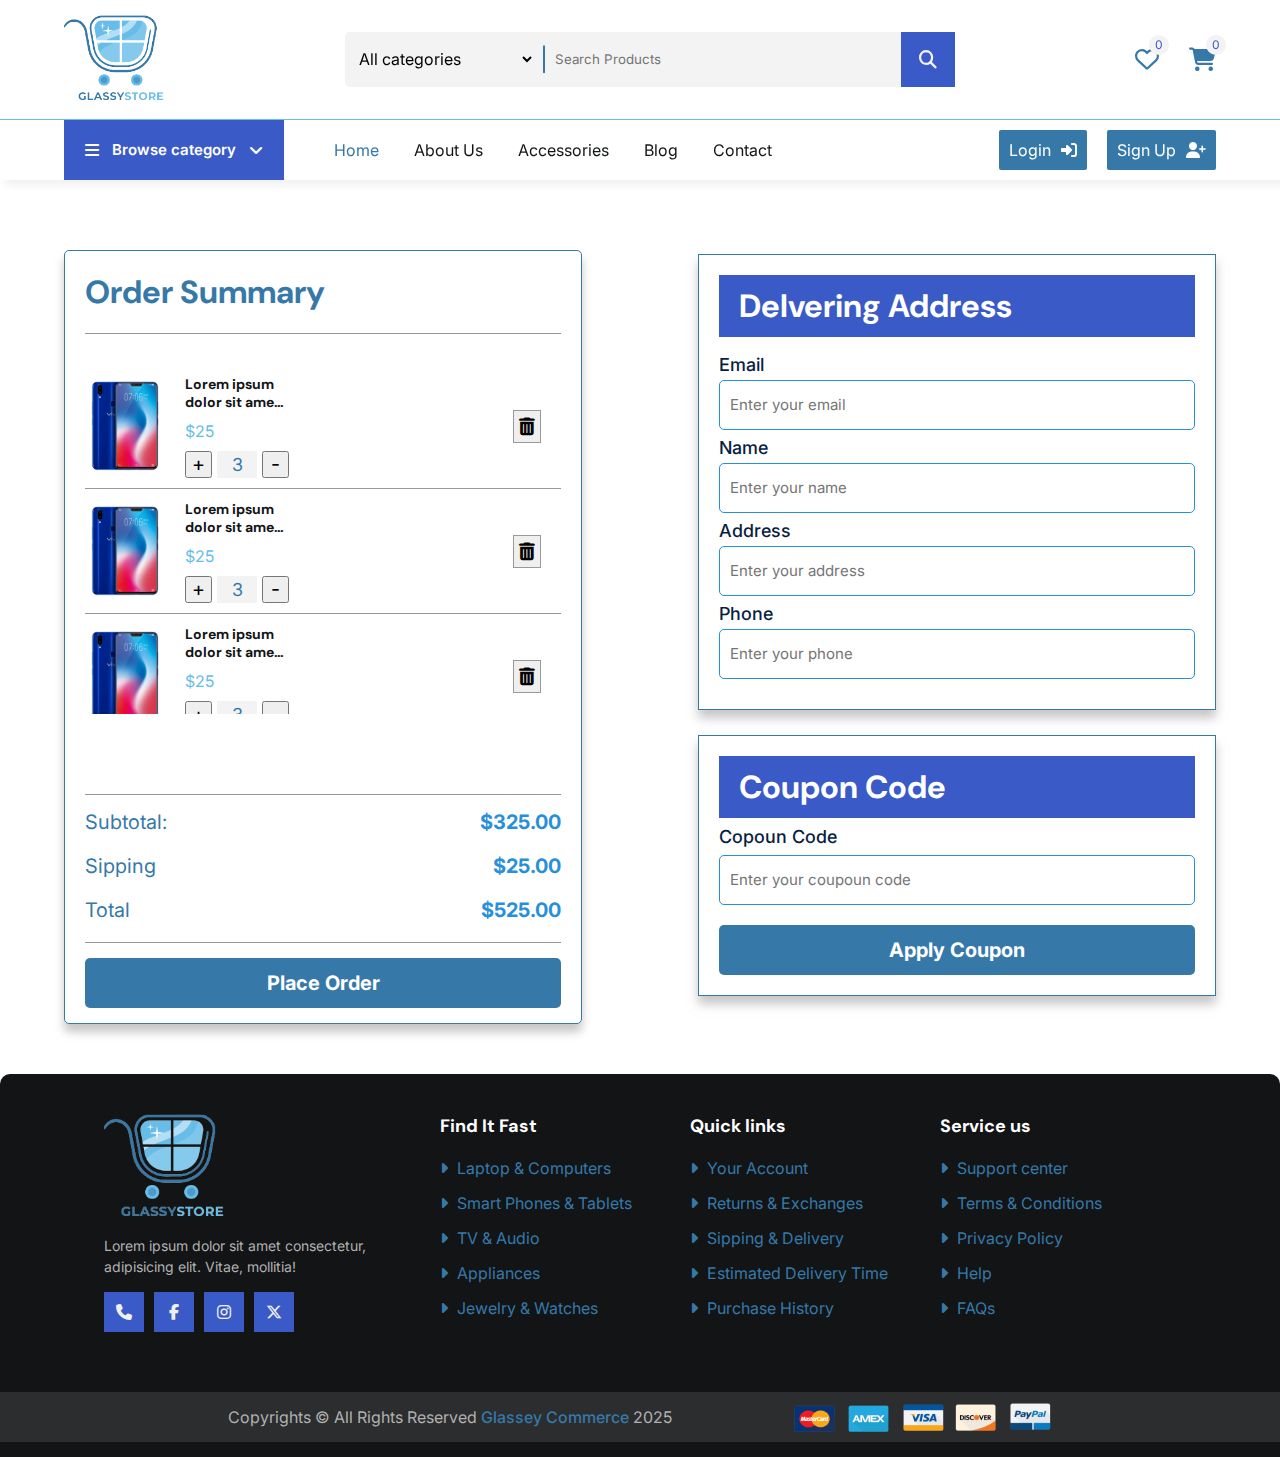
==== checkout.html @ a4a59c72 "finished checkout page htm,css + responsive" ====
<!DOCTYPE html>
<html lang="en">
<head>
    <meta charset="UTF-8">
    <meta name="viewport" content="width=device-width, initial-scale=1.0">
    <title>Glassey Commerce</title>
    <link rel="stylesheet" href="https://cdn.jsdelivr.net/npm/swiper@11/swiper-bundle.min.css" />
    <link rel="icon" href="img/icon.png">
    <link rel="stylesheet" href="https://cdnjs.cloudflare.com/ajax/libs/font-awesome/6.7.2/css/all.min.css">
    <link rel="stylesheet" href="./css/style.css">
</head>
<body>
    
    <div class="cart">
        <div class="top-cart">
            <h3>Cart Items: <span class="count-item-cart">0</span></h3>
            <span class="close-cart" onclick="showHideCart()"><i class="fa-regular fa-circle-xmark"></i></span>
        </div>

        <div class="items-cart" id="cart-items">

        
            
        </div>

        <div class="bottom-cart">
            <div class="total">
                <p>Subtotal</p>
                <p class="price-cart-total">$0</p>
            </div>
        </div>
        <div class="button-cart ">
            <a href="#" class="btn-cart btn">Checkout</a>
            <span class="btn-cart trans-bg btn" onclick="showHideCart()">Shop more</span>
        </div>
    </div>


    <header>
        <!-- start of the top header -->
        <div class="top-header">
            <div class="container">
                <!-- logo image -->
                <a href="#" class="logo"><img src="img/logo2 (2).png" alt=""></a>

                <form action="" class="search-box">
                    <div class="select-box">
                        <select id="category" name="category">

                            <option value="All categories">All categories</option>
                            <option value="Electronics & Digitals">Electronics & Digitals</option>
                            <option value="Phones & Tablets">Phones & Tablets</option>
                            <option value="Fashion & Clothings">Fashion & Clothings</option>
                            <option value="Television & Monitors">Television & Monitors</option>
                            <option value="Jewelry & Watches">Jewelry & Watches</option>
                            <option value="Washing Machine">Washing Machine</option>
                            <option value="Toys & Hobbies">Toys & Hobbies</option>
                            
                        </select>
                        
                        
                    </div>
                    <input type="text" name="search" id="search" placeholder="Search Products" required>

                    <button type="submit">
                        <i class="fa-solid fa-magnifying-glass"></i>
                    </button>

                </form>
                


                <div class="header-icons " style="color: #3679A9;">
                    <div class="icon">
                        <a href="#">
                            <i class="fa-regular fa-heart"></i>
                            <span class="count count-favourite">0</span>
                        </a>
                    </div>
                    
                    
                    <div class="icon crticon" onclick="showHideCart()">
                        <a href="#">
                            <i class="fa-solid fa-cart-shopping"></i>
                            <span class="count count-item-header">0</span>
                        </a>
                    </div>
                </div>
            </div>
        </div>
        <!-- end of the top header -->
        


        <!-- start of the bottom header -->
        <div class="bottom-header">
            <div class="container">
                <nav class="nav">

                    <i class="fa-solid fa-bars navToggle" onclick="toggleNavLinks()"></i>
                    <div onclick="categlist()" class="category-nav">
                        <div class="category-btn">
                            <i class="fa-solid fa-bars"></i>
                            <p>Browse category</p>
                            <i class="fa-solid fa-angle-down"></i>
                            
                        </div>
                        
                        <div class="category-nav-list">
                            <a href="">Top 10 Offers</a>
                            <a href="">Electronics & Digitals</a>
                            <a href="">Phones & Tablets</a>
                            <a href="">Fashion & Clothings</a>
                            <a href="">Television & Monitors</a>
                            <a href="">Jewelry & Watches</a>
                            <a href="">Toys & Hobbies</a>
                        </div>
                        
                    </div>
                    
                    <ul class="nav-links">
                        <i class="fa-regular fa-circle-xmark close-nav" onclick="toggleNavLinks()"></i>
                        <li class="active"><a href="#">Home</a></li>
                        <li><a href="#">About Us</a></li>
                        <li><a href="#">Accessories</a></li>
                        <li><a href="#">Blog</a></li>
                        <li><a href="#">Contact</a></li>
                    </ul>
                    
                </nav>

                <div class="login-signup btns">
                    <a href="#" class="btn">Login<i class="fa-solid fa-right-to-bracket"></i></a>
                    <a href="#" class="btn">Sign up<i class="fa-solid fa-user-plus"></i></a>
                </div>
                
            </div>
        </div>
        <!-- end of the bottom header -->

    </header>

    <section class="checkout">
        <form action="">
            <div class="container">

            <div class="order-summary">
                <h1>Order Summary</h1>

             <div class="items">
                <div class="item_cart">
                    <div class="image_name">
                        <img src="./img/product/11.png" alt="">

                        <div class="content">
                            <h4>Lorem ipsum dolor sit amet, consectetur adipisicing elit.</h4>
                            <p class="price_cart">$25</p>

                            <div class="quantity_control">
                                <button class="decrease-quantity">+</button>
                                <span class="quantity">3</span>
                                <button class="increase-quantity">-</button>
                            </div>

                        </div>
                    </div>
                

                <button class="delete_item"><i class="fa-solid fa-trash-can"></i></button>

                </div>

                <div class="item_cart">
                    <div class="image_name">
                        <img src="./img/product/11.png" alt="">

                        <div class="content">
                            <h4>Lorem ipsum dolor sit amet, consectetur adipisicing elit.</h4>
                            <p class="price_cart">$25</p>

                            <div class="quantity_control">
                                <button class="decrease-quantity">+</button>
                                <span class="quantity">3</span>
                                <button class="increase-quantity">-</button>
                            </div>

                        </div>
                    </div>
                

                <button class="delete_item"><i class="fa-solid fa-trash-can"></i></button>

                </div>
                
                <div class="item_cart">
                    <div class="image_name">
                        <img src="./img/product/11.png" alt="">

                        <div class="content">
                            <h4>Lorem ipsum dolor sit amet, consectetur adipisicing elit dolor sit amet, consectetur adipisicing.</h4>
                            <p class="price_cart">$25</p>

                            <div class="quantity_control">
                                <button class="decrease-quantity">+</button>
                                <span class="quantity">3</span>
                                <button class="increase-quantity">-</button>
                            </div>

                        </div>
                    </div>
                

                <button class="delete_item"><i class="fa-solid fa-trash-can"></i></button>

                </div>
             </div>

            <div class="bottom-summary">
                <div class="shop-table">
                    <p>Subtotal: </p>
                    <span class="subtotal-checkout">$325.00</span>
                </div>

                <div class="shop-table">
                    <p>Sipping </p>
                    <span class="">$25.00</span>
                </div>


                <div class="shop-table">
                    <p>Total </p>
                    <span class="total-checkout">$525.00</span>
                </div>

                <div class="bottom-div">
                <button type="submit" class="place-btn">Place Order</button>
                </div>
            </div>
            </div>
            



            <div class="input_info">
                <div class="address">
                    <h1> Delvering Address </h1>
                    <div class="inputs">
                        
                        <label for="email">Email</label>
                        <input type="email" placeholder="Enter your email" name="email" required>
                        
                        <label for="">Name</label>
                        <input type="text"placeholder="Enter your name" name="Name" required>
                        
                        <label for="address">Address</label>
                        <input type="text"placeholder="Enter your address" name="address" required>
                        
                        <label for="phone">Phone</label>
                        <input type="text"placeholder="Enter your phone" name="phone" required>
                    </div>
                </div>
                <div class="coupon">
                    <div class="inputs">
                        <h1>Coupon Code </h1>
                        <label for="copon">Copoun Code</label>
                        <input type="text"placeholder="Enter your coupoun code" name="copon" required>
                    </div>

                    <button class="coupon-btn">Apply Coupon</button>
                </div>
            
            </div>
            </div>
        </form>
    </section>
<!-- start footer -->
    <footer>
        <div class="container">
            <div class="bigRow">
                <img class="logoFooter" src="./img/logo2 (2).png" alt="">
                <p>Lorem ipsum dolor sit amet consectetur, adipisicing elit. Vitae, mollitia!</p>
                <div class="icons-footer">
                    <a href=""><i class="fa-solid fa-phone"></i></a>
                    <a href=""><i class="fa-brands fa-facebook-f"></i></a>
                    <a href=""><i class="fa-brands fa-instagram"></i></a>
                    <a href=""><i class="fa-brands fa-x-twitter"></i></a>
                </div>
            </div>

            <div class="row">
                <h4>Find It Fast</h4>
                <div class="links">
                    <a href=""><i class="fa-solid fa-caret-right"></i> Laptop & Computers</a>
                    <a href=""><i class="fa-solid fa-caret-right"></i> Smart Phones & Tablets</a>
                    <a href=""><i class="fa-solid fa-caret-right"></i> TV & Audio</a>
                    <a href=""><i class="fa-solid fa-caret-right"></i> Appliances</a>
                    <a href=""><i class="fa-solid fa-caret-right"></i> Jewelry & Watches</a>
                </div>
            </div>
            <div class="row">
                <h4>Quick links</h4>
                <div class="links">
                    <a href=""><i class="fa-solid fa-caret-right"></i> Your Account</a>
                    <a href=""><i class="fa-solid fa-caret-right"></i> Returns & Exchanges</a>
                    <a href=""><i class="fa-solid fa-caret-right"></i> Sipping  & Delivery</a>
                    <a href=""><i class="fa-solid fa-caret-right"></i> Estimated Delivery Time</a>
                    <a href=""><i class="fa-solid fa-caret-right"></i> Purchase History</a>
                </div>
            </div>
            <div class="row">
                <h4>Service us</h4>
                <div class="links">
                    <a href=""><i class="fa-solid fa-caret-right"></i> Support center</a>
                    <a href=""><i class="fa-solid fa-caret-right"></i> Terms & Conditions</a>
                    <a href=""><i class="fa-solid fa-caret-right"></i> Privacy Policy</a>
                    <a href=""><i class="fa-solid fa-caret-right"></i> Help</a>
                    <a href=""><i class="fa-solid fa-caret-right"></i> FAQs</a>
                </div>
            </div>

            
    </div>
    <div class="copyrights">
        <div class="copyright">
        Copyrights © All Rights Reserved <a style="font-weight: 500; color: #3679A9;" href="./index.html"> Glassey Commerce </a>2025
        </div>
        <div class="payment-methods">
            <img src="./img/payment_method.png" alt="">
        </div>
    </div>
    </footer>
<!-- start footer -->


    <script src="/js/main.js"></script>
</body>
</html>
---- css/style.css ----
@import url('https://fonts.googleapis.com/css2?family=DM+Sans:ital,opsz,wght@0,9..40,100..1000;1,9..40,100..1000&family=Inter:ital,opsz,wght@0,14..32,100..900;1,14..32,100..900&display=swap');

*{
    padding: 0;
    margin: 0;
    list-style: none;
    box-sizing: border-box;
    text-decoration: none;
    font-family: "Inter",sans-serif;
}
body{
    margin-top: 0;
    padding-top: 200px;
}
:root{
--main_color:#3679A9;
--p_color:#67BDE7;
--bg_color:#F3f3f3;
--white_color:#fff;
--color_heading:#121416;
--border_color:#395ac7 ;
--sale-color:#d11313;
}

span{
    color: var(--main_color);
}

p{
    color: var(--p_color);
}

h1,h2,h3,h4,h5,h6{
    color: var(--color_heading);
    font-family: 'DM Sans',sans-serif;
}
img{
    width: 100%;
}
.container{
    width: 90%;
    margin:auto;
    max-width: 1350px;
}



a{
    color: #3679A9;
    }
@media (max-width:1350px) {
    .container{
        width: 90%;
    }
}

/* ------------------------------------------------------ */
/* start header */
/* start top header */

header{
    background-color: #fff;
    position: fixed;
    top: 0;
    left: 0;
    right: 0;
    box-shadow: 5px 5px 8px #f0f0f0 ;
    z-index: 100;
}
header .top-header .container{
display: flex;
align-items: center;
justify-content: space-between;
padding: 15px 0;
}
header .top-header .logo{
    width: 100px;
}
header .top-header .search-box{
    width: 610px;
    display: flex;
    align-items: center;
    border-radius: 2px;
    background: var(--bg_color);
    border-radius: 10px;
}
header .top-header .search-box  input{
    height: 55px;
    width: 400px;
    padding: 5px 15px 5px 10px;
    background: var(--bg_color);
    outline: none;
    border: none;
}
header .top-header .search-box .select-box {
    position: relative;
}
header .top-header .search-box .select-box::after{
    content: '';
    position: absolute;
    top: 50%;
    transform: translateY(-50%);
    right: 0;
    width: 2px;
    height: 50%;
    border-radius: 5px;
    background:var(--main_color) ;
}
header .top-header .search-box select{
    height: 55px;
    width: 190px;
    outline: none;
    border: none;
    background: var(--bg_color);
    font-size: 16px;
    padding-left: 10px;
    margin-right: 10px;
    cursor: pointer;
    border-radius: 5px;
}
header .top-header .search-box select option{
    font-size: 15px;
    cursor: pointer;
}
header .top-header .search-box  button{
    height: 55px;
    width:60px;
    background: var(--border_color);
    border:none;
    outline: none;
    color: var(--bg_color);
    font-size: 18px;
    cursor: pointer;
}
header .top-header .header-icons{
    display: flex;
    gap: 30px;
}
header .top-header .header-icons .icon{
    font-size: 24px;
    position: relative;
    cursor: pointer;
}
header .top-header .header-icons .icon .count{
    position: absolute;
    top: -10px;
    right: -10px;
    width: 20px;
    text-align: center;
    line-height: 20px;
    background: var(--bg_color);
    font-size: 12px;
    color: #395ac7;
    border-radius: 15px;
}
/* ----------------- */


/* start of the bottom header */
header .bottom-header{
    border-top: 1px solid var(--p_color);
}
header .bottom-header .container{
    display: flex;
    align-items: center;
    justify-content: space-between;
}
header .bottom-header nav{
    display: flex;
    gap: 50px;
    align-items: center;
    height: 60px;
}
header .bottom-header .category-nav{
    position: relative;
    width: 220px;
    height: 100%;
}
header .bottom-header .category-nav .category-btn{
    display: flex;
    align-items: center;
    justify-content: space-around;
    width: 100%;
    height: 100%;
    cursor: pointer;
    border-radius: 0;
    padding: 0 15px;
    background: var(--border_color);
}
header .bottom-header .category-nav .category-btn p{
    color: var(--white_color);
    font-weight: 600;
    font-size: 15px;
    
}
header .bottom-header .category-nav .category-nav-list{
    position: absolute;
    top: 100%;
    width: 100%;
    left: 0;
    border: 1px solid #999;
    border-top: 0;
    display: flex;
    flex-direction: column;
    transition: 0.3s ease-in;
    clip-path: polygon(0 0, 100% 0, 100% 0,0 0);
}
header .bottom-header .category-nav .category-nav-list.active{
    clip-path: polygon(0 0, 100% 0, 100% 100%,0 100%);

}
header .bottom-header .category-nav .category-nav-list a{
    border-bottom: 1px solid #999;
    font-size: 15px;
    color: var(--color_heading);
    padding: 10px;
    color: #395ac7;
}
header .bottom-header .category-nav .category-nav-list a:hover{
    background-color: var(--border_color);
    color: var(--white_color);
    transition: 0.5s;
}
header .bottom-header .category-nav .category-nav-list a:last-child{
    border-bottom: 0;
}
header .bottom-header .category-nav .category-btn i{
    
    color: var(--white_color);
}
header .bottom-header .nav-links{
    display: flex;
    gap: 35px;
}
header .bottom-header .nav-links li a{
    transition: 0.3s;
    color: var(--color_heading);
}
header .bottom-header .nav-links li:hover a,
header .bottom-header .nav-links li.active a{
    color: var(--main_color);
}
.btns{
    display: flex;
    gap: 20px;
    align-items: center;
}
.btn{
    text-transform: capitalize;
    padding: 10px 10px;
    border-radius: 2px;
    align-items: center;
    cursor: pointer;
    background-color: var(--main_color);
    color: var(--white_color);
    transition: 0.3s;
    display: flex;
    gap: 10px;
    
}
.btn:hover{
    scale: 1.1;
}
/* ----------------- */

/* swipper lib */
.swiper {
    width: 100%;
    height: 100%;
}
.mySwiper{
    overflow: hidden;
}
.swiper-slide img {
    display: block;
    width: 100%;
    height: 100%;
    object-fit: cover;
}
.slider{
    position: relative;
}
.slider .container{
    display: flex;
    justify-content: space-between;
    
}
.slider .banner2{
    width: 23%;
    height: 100%;
    object-fit: cover;
}
.slider .banner2 a{
    height: 100%;
    width: 100%;
}
.slider .container .slide-swp {
    width: 75%;
    overflow: hidden;
    position: relative;
}
.slider .container .slide-swp .swiper-wrapper{
    height: auto !important;
}
.slider .container .slide-swp .swiper-pagination span{
    width: 30px;
    height: 20x;
    border-radius: 2px;
    background: #ffffff;
}
/* ----------------- */
/* banners boxes section  */
.banners4{
    margin: 40px 0;
    
}
.banners4 .container{
    display: flex;
    justify-content: space-between;
}
.banners4 .container .box{
    width: 24%;
    background: url(../img/bg_banner3.jpg);
    background-size: cover;
    background-position: center;
    border-radius: 5px;
    display: flex;
    align-items: center;
    gap: 15px;
    padding: 12px 10px;
    position: relative;
}
.banners4 .container .box img{
    transition: 0.5s;
    width: 100px;
}
.banners4 .container .box img:hover{
    scale: 1.1;
}
.banners4 .container .box h5{
    font-size: 15px;
}
.banners4 .container .box .sale{
    display: flex;
    align-items: center;
    gap: 5px;
    margin: 7px;
}
.banners4 .container .box .sale span{
    font-size: 25px;
    font-weight: bold;
}
.banners4 .container .box .sale span{
    font-size: 20px;
    font-weight: bold;
}
.banners4 .container .box .sale+h6{
    font-size: 17px;
    text-decoration: underline;
}
.banners4 .container .box .linkBtn{
    position: absolute;
    background-color: transparent;
    width: 100%;
    height: 100%;
}


/* ----------------- */


.product{
    padding: 20px 20px;
    box-shadow: 5px 5px 10px;
    border-radius: 10px;
    position: relative;
}

.product .sale-present{
    position: absolute;
    top: 10px;
    right: 10px;
    z-index: 2;
    background: #d11313;
    color: var(--white_color);
    padding: 4px 10px;
    font-size: 13px;
    
}
.product .img-product{
    position: relative;
    height: 180px;
    padding: 0 20px;
    display: flex;
    align-items: center;
    justify-content: center;
    transition: 0.3s;
}
.product:hover .img-product{
    scale: 1.1;
}
.product .name-product{
    margin-bottom: 10px;
    color: var(--color_heading);
    overflow: hidden;
    text-overflow: ellipsis;
    display: -webkit-box;
    -webkit-line-clamp: 2;
    -webkit-box-orient: vertical;
}
.product .name-product a:hover{
    text-decoration: underline;
}
.product .stars{
    margin-bottom: 10px;
    color: #d11313;
}
.product .stars i{
    color: var(--main_color);
    font-size: 14px;
}
.product .price{
    display: flex;
    align-items: center;
    gap: 12px;
    font-size: 15px;
    /* font-weight: bold; */
}
.product .price p{
    color: var(--color_heading) ;

}
.product .price .old-price{
    text-decoration: line-through;
}

.product .icons{
    display: flex;
    flex-direction: row;
    gap: 10px;
    margin-top: 15px;
}
.product .btn-heart i{
    padding: 5px;
    color: var(--main_color);
    width: 50px;
    height: 50px;
    display: flex;
    align-items: center;
    justify-content: center;
    font-size: 20px;
    cursor: pointer;
}
.product .icons .btn-heart:hover i{
    background-color: var(--main_color);
    color: var(--white_color);
}

.product .icons .btn-add-to-cart{
    display: flex;
    align-items: center;
    gap: 5px;
    border: 1px solid #3679A9;
    padding: 8px;
    font-size: 18px;
    cursor: pointer;
    transition: 0.4s;   
}
.product .icons .btn-add-to-cart:hover{
    background: var(--main_color);
    color: var(--white_color);
    
}
.product .icons .btn-add-to-cart.Activ{
    color: var(--color_heading);
    background-color: transparent;
    pointer-events: none;
}

.slide{
    margin-bottom: 70px;  
}
.top-slide{
    margin-bottom: 20px;
    position: relative;
    border-bottom: 3px solid var(--main_color);
}
.top-slide h2{
    position: relative;
    color: var(--white_color);
    font-size: 13px;
    padding: 10px 40px;
    display: flex;
    gap: 20px;
    width: max-content;
    text-transform: uppercase;
    background-color: var(--main_color);
    gap: 10px;
    align-items: center;
}
.top-slide h2 i{
    color: var(--white_color);
}
.top-slide h2::before{
    content: '';
    position: absolute;
    top: 0;
    left: 0;
    width: 0;
    height: 0;
    z-index: 1;
    border-left: 20px solid  transparent;
    background: var(--white_color);
    border-bottom: 20px solid #395ac7;
}   
.slide .container{
    position: relative;
    
}
.slide .container .mySwiper{
    padding: 10px 0;
}
.slide .container .mySwiper .btn-Swip{
    position: absolute;
    top: 30px;
    right: 0;
    background: var(--bg_color);
    color: var(--color_heading);
    font-size: 1px;
    width: 35px;
    height: 35px;
    font-weight: bold;
    border-radius: 5px;
    
}   
.slide .container .mySwiper .btn-Swip::after{
    font-size: 18px;
}
.slide .container .mySwiper .swiper-button-prev{
    left: calc(100% - 80px);
}
.banners4{
    margin: 50px 0;
}
.banners4 .banners-boxes{
    display: flex;
    justify-content: space-between;
}
.banners4 .banners-boxes .boxs{
    width: 49%;
}
.banners4 .banners-boxes.banner_2_imgs .boxs{
    width: 32%;
}


/* start footer */
footer{
    background: var(--color_heading);
    align-items: center;
    display: flex;
    flex-direction: column;
    gap: 20px;
    padding-bottom: 15px;
    border-radius: 10px 10px 0 0;
}
footer .container{
    display: flex;
    justify-content: space-between;
    padding: 40px;
}
footer .container .bigRow{
    width: 30%;
}
footer .container .bigRow img{
    width: 120px;
}
footer .container .bigRow p{
    width: 90%;
    color: #b1b1b1;
    font-size: 14px;
    line-height: 1.5;
    margin: 15px 0;
}
footer .container .bigRow .icons-footer{
    display: flex;
    gap: 10px;
}
footer .container .bigRow .icons-footer a{
    width: 40px;
    height: 40px;
    display: flex;
    align-items: center;
    justify-content: center;
    background-color: #395ac7;
    color: #f0f0f0;
    position: relative;
    top: 0;
    transition: 0.3s;
}
footer .container .bigRow .icons-footer a:hover{
    top: -5px;
}
footer .container .row{
    width: 22%;
    display: flex;
    flex-direction: column;
    /* background-color: #395ac7; */
}
footer .container .row h4{
    color: var(--white_color);
    font-size: 18px;
    margin-bottom: 20px;
}

footer .container .row .links{
    display:flex;
    flex-direction: column;
    gap: 15px;
}
footer .container .row .links a{
    font-size: 16px;
    position: relative;
    left: 0;
    transition: 0.4s;
}
footer .container .row .links a i{
    margin-right: 5px;
}

footer .container .row .links a:hover{
    color: #b1b1b1;
    left: 5px;
}
footer .copyrights{
    color: #b1b1b1;
    background-color: #99999931;
    width: 100%;
    align-items: center;
    display: flex;
    justify-content: center;
    align-items: center;
    flex-direction: row;
    height: 50px;
    gap: 120px;
}
footer .copyrights a{
    text-decoration: none;
    cursor: pointer;
}
footer .copyrights a:hover{
    color: #F3f3f3;
}
/* end footer */



/* start cart */

.cart{
    position: fixed;
    top: 0;
    right: -350px;
    bottom: 0;
    z-index: 500;
    background-color: var(--white_color);
    border-left: 2px solid var(--border_color);
    border-radius: 10px 0 10px 0;
    width: 350px;
    padding: 30px;
    flex-direction: column;
    justify-content: space-between;
    transition: 0.5s;
}
.cart .top-cart{
    display: flex;
    justify-content: space-between;    
    align-items: center;
}
.cart .top-cart .close-cart i{
    cursor: pointer;
    font-size: 35px;
    transition: 0.4s;
}
.cart .top-cart .close-cart i:hover{
    color: #d11313;
}
.cart .top-cart h3{
    font-size: 18px;
}
.cart .top-cart h3 span{
    color: #395ac7;
}
.items-cart {
    display: flex;
    flex-direction: column;
    width: 100%;
    border-block: 1px solid #47474777;
    margin-block: 20px;
    height: 85%;
    overflow-y: auto;
}
.items-cart .item-cart{
    display: flex;
    flex-direction: row;
    padding: 20px 0;
    gap: 20px;
    align-items: center;
    justify-content: center;
    border-bottom: 1px solid #999;
}
.items-cart .item-cart:last-child{
    border-bottom: 0;
    margin-bottom: 0;
}
.items-cart .item-cart img{
    width: 80px;    
}
.items-cart .item-cart .item-content h4{
    font-size: 14px;
    margin-bottom: 15px;
    font-weight: 500;
    overflow: hidden;
    text-overflow: ellipsis;
    display: -webkit-box;
    -webkit-line-clamp: 2;
    -webkit-box-orient: vertical;
}
.items-cart .item-cart .delete-item i{
    font-size: 20px;
    cursor: pointer;
    transition: 0.4s;    
}
.items-cart .item-cart .delete-item i:hover{
    color: #d11313;

}
.items-cart .item-cart .delete-item {
    background-color: #99999962;
    border:none;
    outline: none;
    padding: 5px;
    border-radius: 5px;
}
.items-cart .item-cart .quantity-control {
    display: flex;
    flex-direction: row;
    gap: 5px;
    align-items: center;
    margin-top: 5px;
}
.items-cart .item-cart .quantity-control button{
    font-size: 18px;
    background-color: #99999962;
    color: #395ac7;
    border: none;
    outline: none;
    border-radius: 5px;
    justify-content: center;
    width: 27px;
    height: 27px;
    align-items: center;
}
.items-cart .item-cart .quantity-control span{
    font-size: 18px;
    display: flex;
    min-width: 40px;
    justify-content: center;
    align-items: center;
}

.bottom-cart .total{
    display: flex;
    justify-content: space-between;
}
.bottom-cart .total .price-cart-total{
    color: var(--m ain_color);
}
.button-cart{
    display: flex;
    gap: 20px;
    margin-top: 15px;
}
.fa-cart-shopping{
    pointer-events: none;
}
.button-cart .btn-cart{
    background-color: #3679A9;
    color: var(--white_color);
    border-radius: 5px;
    padding: 10px;
    width: 150px;
    display: flex;
    align-items: center;
    justify-content: center;
}
.button-cart .btn-cart:hover{
    background-color: #2890da;
}
.button-cart .btn-cart.trans-bg{
    background-color: transparent;
    border: 1px solid #3679A9;
    color: #3679A9;
}
.button-cart .btn-cart.trans-bg:hover{
    background-color: #3679A9;
    color: #f0f0f0;
}
.cart.actv{
    right: 0px;
}
.navToggle,.nav-links .close-nav{
    display: none;
}
/* end cart */


/* start of checkout page */


/* end of checkout page */
/* end big screens */
.checkout{
    margin: 50px 0;
}
.checkout .container{
    display: flex;
    align-items: center;
    justify-content: space-between;
}
.checkout .container .order-summary{
    width: 45%;
    padding: 0 20px;
    border: 1px solid var(--main_color);
    box-shadow: 0 8px 10px #9999998f;
    border-radius: 5px;
}
.checkout .container .order-summary h1{
    color: var(--main_color);
    border-bottom: 1px solid #999;
    padding: 20px 0;
    margin-bottom: 30px;
}
.checkout .order-summary .items{
    height:350px;
    overflow-y: auto;
    margin-bottom: 80px;
}
.checkout .order-summary .item_cart{
    display: flex;
    gap: 20px;
    height: 125px;
    justify-content: space-between;
    align-items: center;
    border-bottom: 1px solid #999;
    padding-right: 20px;
}
.checkout .order-summary .item_cart:last-child{
    border-bottom: none;
    
}
.checkout .container .order-summary .item_cart .image_name{
    width: 80px;
    display: flex;
    align-items: center;
    gap: 20px;
}
.checkout .container .order-summary .item_cart .image_name img{
    width: 80px;
}
.checkout .container .order-summary .item_cart .image_name h4{
    margin-bottom: 10px;
    overflow: hidden;
    font-size: 14px;
    text-overflow: ellipsis;
    display: -webkit-box;
    -webkit-line-clamp: 2;
    line-clamp: 4;
    /* width: 400px; */
    -webkit-box-orient: vertical;
}
.checkout .container .order-summary .item_cart .delete_item{
    font-size: 18px;
    cursor: pointer;
    transition: 0.4s;
    padding: 5px;
    border: 1px solid #999;
}
.checkout .container .order-summary .item_cart .delete_item:hover{
    color: var(--sale-color);
    scale: 1.1;
}
.checkout .container .order-summary .item_cart .quantity_control{
    display: flex;
    gap: 5px;
    align-items: center;
    margin-top: 10px;
}
.checkout .container .order-summary .item_cart .quantity_control span{
    font-size: 18px;
    min-width: 40px;
    display: flex;
    justify-content: center;
    align-items: center;
    background-color: var(--bg_color);
    padding: 3px 0;
}

.checkout .container .order-summary .item_cart .quantity_control button{
    width: 27px;
    height: 27px;
    display: flex;
    align-items: center;
    justify-content: center;
    cursor: pointer;
    font-size: 20px;
}

.checkout .container .order-summary .bottom-summary{
    padding-top: 15px;
    border-top: 1px solid #999;
    margin-bottom: 15px;
}

.checkout .container .order-summary .bottom-summary .shop-table{
    margin-bottom: 20px;
    display: flex;
    gap: 10px;
    align-items: center;
    justify-content: space-between;
}

.checkout .container .order-summary .bottom-summary .shop-table p{
    font-size: 20px;
    color: #3679A9;
    text-transform: capitalize;
}
.checkout .container .order-summary .bottom-summary .shop-table span{
    font-weight: bold;
    font-size: 20px;
    color: #2890da;
}
.checkout .container .order-summary .bottom-summary  .bottom-div{
    border-top: 1px solid #999;
    margin-bottom: 5px;
}
.checkout .container .order-summary .bottom-summary  .place-btn{
    width: 100%;
    height: 50px;
    background-color: var(--main_color);
    border: none;
    color: var(--white_color);
    font-size: 20px;
    cursor: pointer;
    font-weight: bold;
    outline: none;
    border-radius: 5px;
    margin-top: 15px;
    transition: 0.4s;
}
.checkout .container .order-summary .bottom-summary  .place-btn:hover{
    background-color: #2890da;
}

.checkout .container .input_info {
    width: 45%;
    /* height: 750px; */
}
.checkout .container .input_info h1{
    padding: 10px 20px;
    text-transform: capitalize;
    background-color: var(--border_color);
    color: var(--white_color);
}
.checkout .container .input_info .address,
.checkout .container .input_info .coupon{
    margin-bottom: 25px;
    overflow: hidden;
    border: 1px solid var(--main_color);
    box-shadow: 0 8px 10px #9999998f;
    padding: 20px;
}

.checkout .container .input_info .coupon{
    display: flex;
    flex-direction: column;
    gap: 20px;
}
.checkout .container .input_info .inputs{
    display: flex;
    flex-direction: column;
}
.checkout .container label{
    font-size: 18px;
    font-weight: 500;
    color: #091e3f;
}
.checkout .container .coupon .inputs label{
    padding: 8px 0;
}
.checkout .container input{
    width: 100%;
    height: 50px;
    border: 0.5px solid #2890da;
    color: var(--color_heading);
    padding: 10px;
    border-radius: 5px;
    font-size: 15px;
}
.checkout .container input:focus{
    outline-color: #084fb8;
}


.checkout .container .input_info .coupon .coupon-btn{
    width: 100%;
    height: 50px;
    background-color: var(--main_color);
    border: none;
    color: var(--white_color);
    font-size: 20px;
    cursor: pointer;
    font-weight: bold;
    outline: none;
    border-radius: 5px;
    transition: 0.4s;
}

.checkout .container .input_info .address .inputs {
    padding: 10px 0;
}
.checkout .container .input_info .address .inputs label{
    margin-top: 2px;
    display: flex;
    flex-direction: column;
    padding: 5px 0;
}

/* start customing responsivness */ 

/* medium screens */
    @media (max-width:1100px) {
        
        body{
            padding-top: 300px;

        }
        header .top-header .container{
            flex-wrap: wrap;
        }
        header .top-header .search-box{
            order: 3;
            margin: 20px auto ;
            width: 80%;
        }
        header .top-header .search-box select{
            width: 200px;
        }
        header .top-header .search-box input{
            width: calc(100%);
        }
        .nav-links{
            position: fixed;
            left: -400px;
            bottom: 0;
            width: 400px;
            display: flex;
            flex-direction: column;
            background-color: #d1d8db69;
            backdrop-filter: blur(10px);
            align-items: center;
            height: 100%;
            padding-top: 80px;
            border-right: 2px solid #084fb8;
            border-radius: 0px 12px 12px 0px;
            font-size: 20px;
            transition: 0.5s;
        }
        .active{
            left: 0;
        }
        .nav-links .close-nav{
            display: block;
            right: 30px;
            font-size: 30px;
            top: 30px;
            position: absolute;
            cursor: pointer;
            color: #084fb8;
        }
        .navToggle{
            display: block;
            cursor: pointer;
            color: #084fb8;
            padding: 10px;
            border: 1px solid #084fb8;
            font-size: 25px;
        }
        .slider .container .slide-swp{
            width: 100%;
        }
        .slider .banner2 {
            display: none;
        }
        .banners4 .container{
            flex-wrap: wrap;
            gap: 5px;
        }
        .banners4 .container .box {
            justify-content: space-around;
        }
        .banners4 .container .box{
            width: 49%;
        }
        footer .container .bigRow {
            width: 40%;
        }
        footer .container .row{
            width: 40%;
        }
        
    }



/* medium-mid screens */
    @media(min-width: 600px) and (max-width: 1050px) {

        body{
            padding-top: 300px;
        }
        header .bottom-header nav{
            gap: 20px;
        }
        header .top-header .search-box {
            width: 100%;
        }
        .nav-links{
            left: -400px;
        }
        .active{
            left: 0;
        }
        .slider .container .slide-swp{
            width: 100%;
        }
        .slider .banner2{
            display: none;
        }
        footer .container .bigRow {
        width: 40%;
        }
        footer .container .row{
            width: 40%;
        }
    }



/* small screens */
    @media(min-width: 300px) and (max-width: 600px) {

        body{
            padding-top: 280px;
        }
        header .bottom-header .category-nav{
            display: none;
        }
        header .bottom-header .container{
            display: flex;
            gap: 20px;
        }
        .nav-links{
            left: -100%;
        }
        .active{
            left: 0;
        }
        header .top-header .search-box{
            width:100%;
        }
        header .top-header .search-box select{
            width: 50px;
            font-size: 15px;
        }
        .nav-links{
        width: 100%;
        }
        header .top-header .logo{
            width: 70px;
        }
        .cart {
            width: 100%;
            right: -100%;
        }
        .slider .banner2 {
            display: none  ;
        }



        
        .product .icons .btn-add-to-cart{
            height: 40px;
            font-size: 13px;
            width: 200px;
            align-items: center;
            justify-content: center;
            padding: 4px;
        }
        .product .name-product{
            font-size: 15px;
        }
        .product .btn-heart i{
            font-size:15px ;
            height: 40px;
            width: 80%;
        }
        .btn-heart{
            height: 40px;
        }
        .banners4 .banners-boxes{
            display: flex;
            flex-direction: column;
            width: 100%;
            gap: 10px;
        }
        .banners4 .banners-boxes .boxs{
            width: 100%;
        }
        .banners4 .banners-boxes.banner_2_imgs .boxs{
            width: 100%;
        }
        .banners4 .container .text h5,h6{
            font-size: 10px;
        }
        .banners4 .container .box .sale+h6{
            font-size: 12px;
        }            
        .banners4 .container .box .sale{
            margin-left: 0px;
        }
        .banners4 .container .box .sale p,.banners4 .container .box .sale span{
            font-size: 13px;
        }
        .banners4 .container .box img{
            width: 80px;
        }
        footer .container {
        flex-wrap: wrap;
        flex-direction: column;
        justify-content: center;
        align-items:flex-start;
        gap: 50px;        
        }
        footer .container .bigRow {
            width: 50%;
        }
        footer .container .row {
            flex-wrap: wrap;
            flex-direction: column;
            justify-content: center;
            align-items: flex-start;
            gap: 20px;  
        }
        footer .container .row{
            width: 100%;
            gap: 10px;
        }
        footer .copyrights{
            gap: 5px;
            display: flex;
            flex-direction: column;
            height: 90px;
        }
        .copyright{
            font-size: 12px;
        }

        .checkout .container{
            display: flex;
            flex-direction: column;
            gap: 50px;
        }
        .checkout .container .order-summary{
            width: 100%;
        }
        .checkout .container .input_info {
            width: 100%;
        }
    }
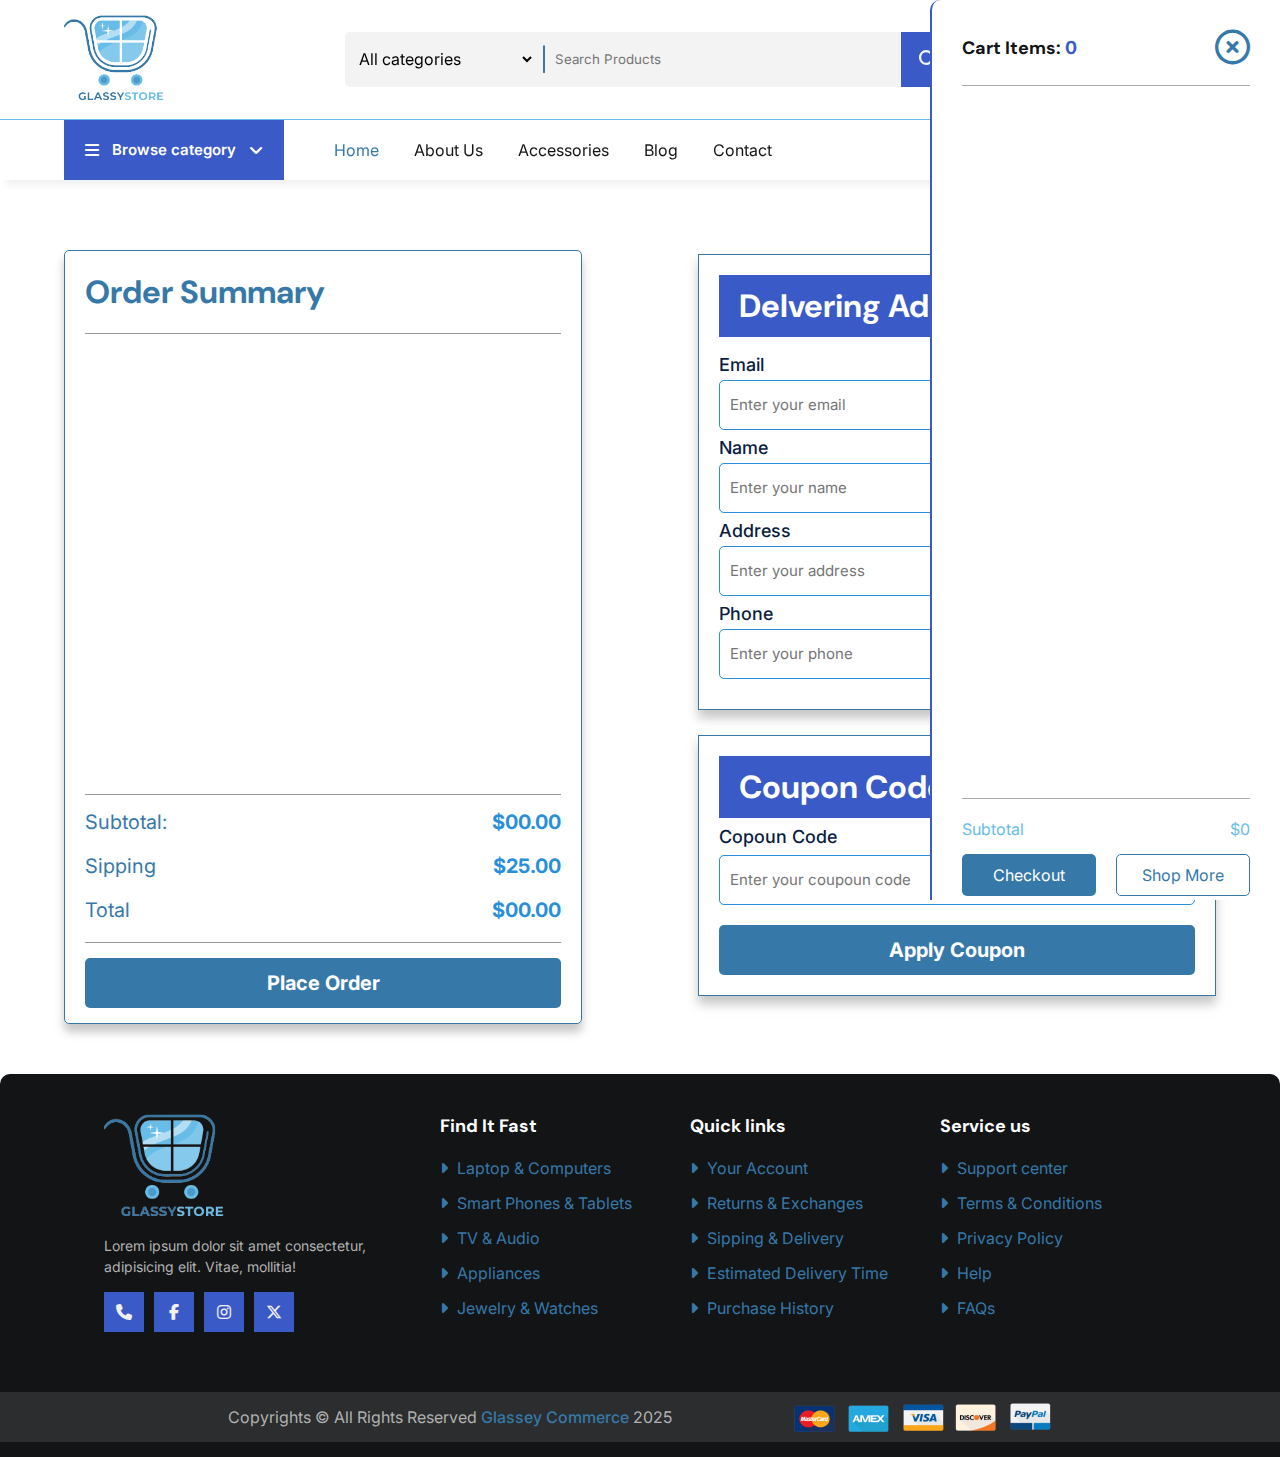
==== commit 7093f0f9: "finished checkout js" ====
--- a/checkout.html
+++ b/checkout.html
@@ -147,89 +147,27 @@
             <div class="order-summary">
                 <h1>Order Summary</h1>
 
-             <div class="items">
-                <div class="item_cart">
-                    <div class="image_name">
-                        <img src="./img/product/11.png" alt="">
-
-                        <div class="content">
-                            <h4>Lorem ipsum dolor sit amet, consectetur adipisicing elit.</h4>
-                            <p class="price_cart">$25</p>
-
-                            <div class="quantity_control">
-                                <button class="decrease-quantity">+</button>
-                                <span class="quantity">3</span>
-                                <button class="increase-quantity">-</button>
-                            </div>
-
-                        </div>
-                    </div>
-                
-
-                <button class="delete_item"><i class="fa-solid fa-trash-can"></i></button>
-
-                </div>
-
-                <div class="item_cart">
-                    <div class="image_name">
-                        <img src="./img/product/11.png" alt="">
-
-                        <div class="content">
-                            <h4>Lorem ipsum dolor sit amet, consectetur adipisicing elit.</h4>
-                            <p class="price_cart">$25</p>
-
-                            <div class="quantity_control">
-                                <button class="decrease-quantity">+</button>
-                                <span class="quantity">3</span>
-                                <button class="increase-quantity">-</button>
-                            </div>
-
-                        </div>
-                    </div>
-                
-
-                <button class="delete_item"><i class="fa-solid fa-trash-can"></i></button>
-
-                </div>
-                
-                <div class="item_cart">
-                    <div class="image_name">
-                        <img src="./img/product/11.png" alt="">
-
-                        <div class="content">
-                            <h4>Lorem ipsum dolor sit amet, consectetur adipisicing elit dolor sit amet, consectetur adipisicing.</h4>
-                            <p class="price_cart">$25</p>
-
-                            <div class="quantity_control">
-                                <button class="decrease-quantity">+</button>
-                                <span class="quantity">3</span>
-                                <button class="increase-quantity">-</button>
-                            </div>
-
-                        </div>
-                    </div>
-                
-
-                <button class="delete_item"><i class="fa-solid fa-trash-can"></i></button>
-
-                </div>
+             <div class="items" id="checkoutItems">
+              
+
+
              </div>
 
             <div class="bottom-summary">
                 <div class="shop-table">
                     <p>Subtotal: </p>
-                    <span class="subtotal-checkout">$325.00</span>
+                    <span class="subtotal-checkout">$00.00</span>
                 </div>
 
                 <div class="shop-table">
                     <p>Sipping </p>
-                    <span class="">$25.00</span>
+                    <span class="shippinCheckout">$25.00</span>
                 </div>
 
 
                 <div class="shop-table">
                     <p>Total </p>
-                    <span class="total-checkout">$525.00</span>
+                    <span class="total-checkout">$00.00</span>
                 </div>
 
                 <div class="bottom-div">
@@ -332,6 +270,6 @@
 <!-- start footer -->
 
 
-    <script src="/js/main.js"></script>
+<script src="/js/main.js"></script>
 </body>
 </html>--- a/css/style.css
+++ b/css/style.css
@@ -879,14 +879,14 @@
     /* width: 400px; */
     -webkit-box-orient: vertical;
 }
-.checkout .container .order-summary .item_cart .delete_item{
+.checkout .container .order-summary .item_cart .delete-item{
     font-size: 18px;
     cursor: pointer;
     transition: 0.4s;
     padding: 5px;
     border: 1px solid #999;
 }
-.checkout .container .order-summary .item_cart .delete_item:hover{
+.checkout .container .order-summary .item_cart .delete-item:hover{
     color: var(--sale-color);
     scale: 1.1;
 }
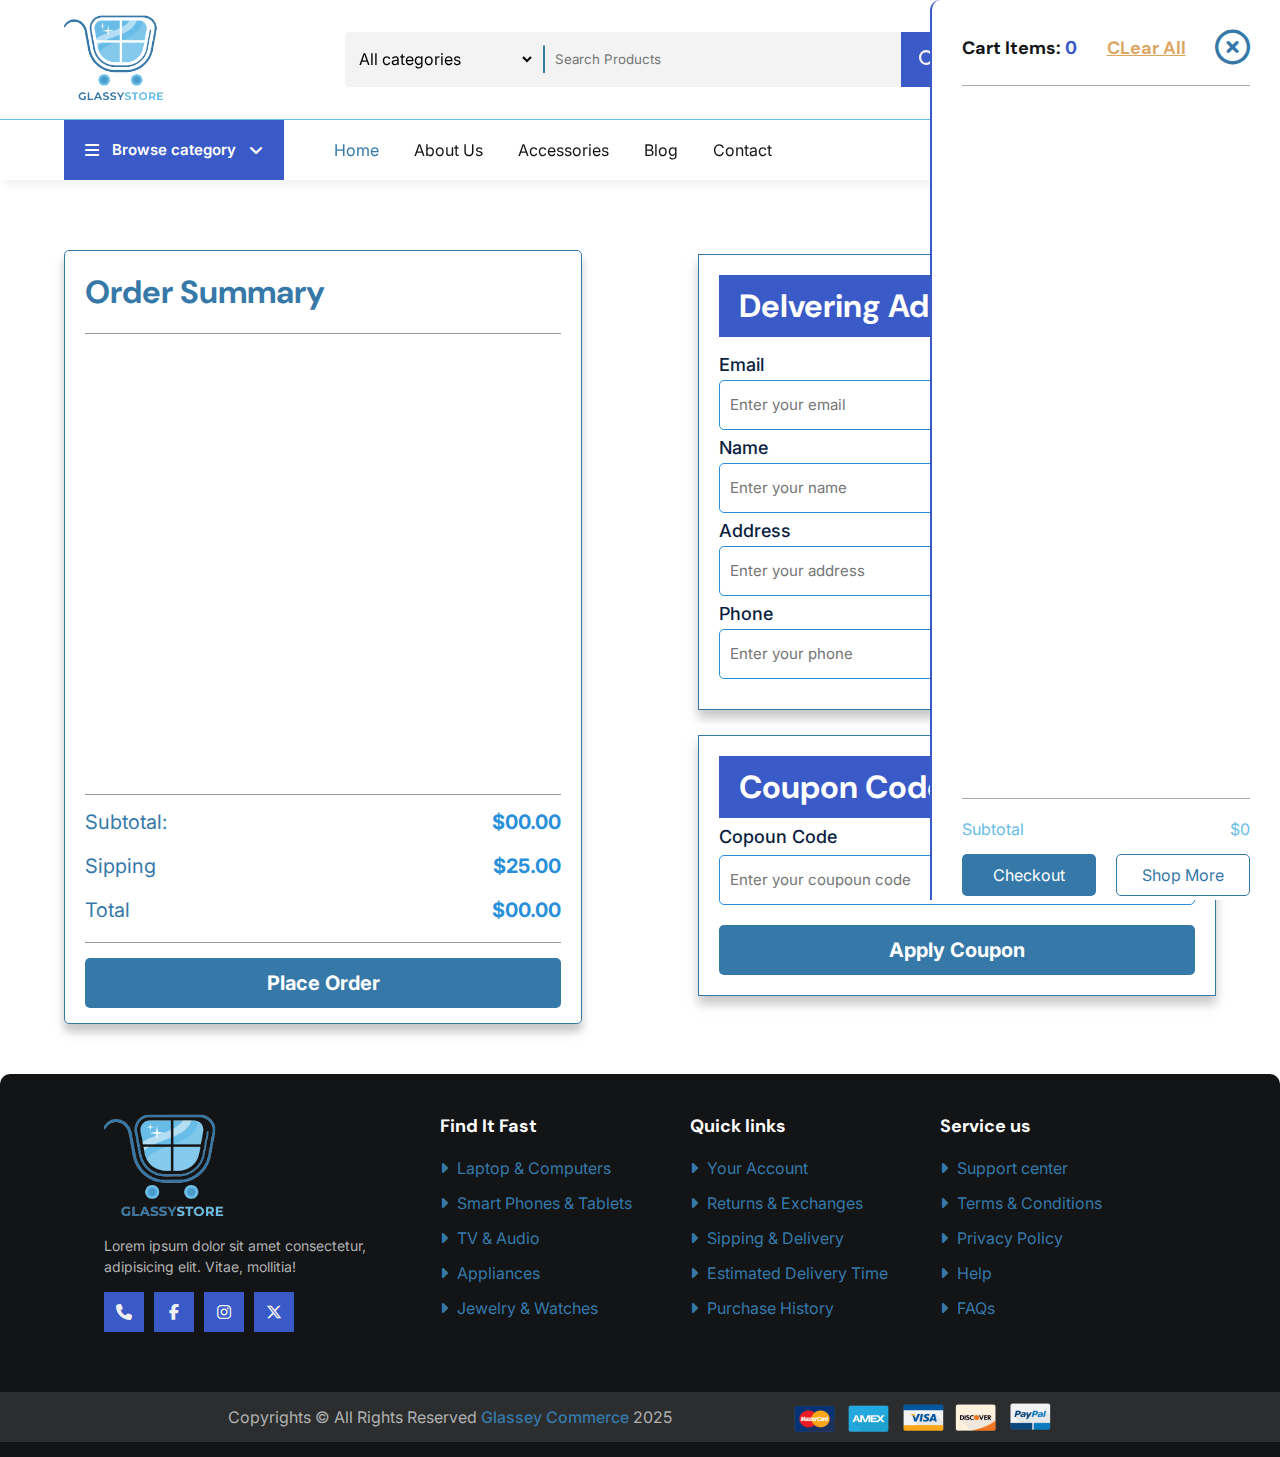
==== commit a4264b57: "added clear all cart button and some other edits" ====
--- a/checkout.html
+++ b/checkout.html
@@ -14,6 +14,8 @@
     <div class="cart">
         <div class="top-cart">
             <h3>Cart Items: <span class="count-item-cart">0</span></h3>
+            <h3 class="clearAllBtn">CLear All</h3>
+
             <span class="close-cart" onclick="showHideCart()"><i class="fa-regular fa-circle-xmark"></i></span>
         </div>
 
@@ -141,17 +143,22 @@
     </header>
 
     <section class="checkout">
-        <form action="">
+        <form id="placementData" action="https://script.google.com/macros/s/AKfycbxsD8SMRwRVhUr92b-pFhbcrazac72P4ijqH_V3mt1pCourtR0busGNTFxSj45__5vTZw/exec">
+            
+            <input type="hidden" name="Items" id="itemsInCheck">
+            <input type="hidden" name="count" id="countItems">
+            <input type="hidden" name="Total price" id="totalPrice">
+
+
             <div class="container">
 
             <div class="order-summary">
                 <h1>Order Summary</h1>
 
-             <div class="items" id="checkoutItems">
-              
-
-
-             </div>
+            <div class="items" id="checkoutItems">
+
+
+            </div>
 
             <div class="bottom-summary">
                 <div class="shop-table">
@@ -185,23 +192,23 @@
                     <div class="inputs">
                         
                         <label for="email">Email</label>
-                        <input type="email" placeholder="Enter your email" name="email" required>
+                        <input type="email" placeholder="Enter your email" name="Email" required>
                         
                         <label for="">Name</label>
                         <input type="text"placeholder="Enter your name" name="Name" required>
                         
                         <label for="address">Address</label>
-                        <input type="text"placeholder="Enter your address" name="address" required>
+                        <input type="text"placeholder="Enter your address" name="Address" required>
                         
                         <label for="phone">Phone</label>
-                        <input type="text"placeholder="Enter your phone" name="phone" required>
+                        <input type="text"placeholder="Enter your phone" name="Phone" required>
                     </div>
                 </div>
                 <div class="coupon">
                     <div class="inputs">
                         <h1>Coupon Code </h1>
                         <label for="copon">Copoun Code</label>
-                        <input type="text"placeholder="Enter your coupoun code" name="copon" required>
+                        <input type="text"placeholder="Enter your coupoun code" name="copon" >
                     </div>
 
                     <button class="coupon-btn">Apply Coupon</button>
@@ -271,5 +278,6 @@
 
 
 <script src="/js/main.js"></script>
+<script src="/js/submit.js"></script>
 </body>
 </html>--- a/css/style.css
+++ b/css/style.css
@@ -768,7 +768,6 @@
     justify-content: center;
     align-items: center;
 }
-
 .bottom-cart .total{
     display: flex;
     justify-content: space-between;
@@ -793,6 +792,15 @@
     display: flex;
     align-items: center;
     justify-content: center;
+}
+.clearAllBtn{
+    text-decoration: underline;
+    color: #c77203a2;
+    cursor: pointer;
+    transition: 0.4s;
+}
+.clearAllBtn:hover{
+    color: var(--sale-color);
 }
 .button-cart .btn-cart:hover{
     background-color: #2890da;
@@ -876,7 +884,7 @@
     display: -webkit-box;
     -webkit-line-clamp: 2;
     line-clamp: 4;
-    /* width: 400px; */
+    width: 300px;
     -webkit-box-orient: vertical;
 }
 .checkout .container .order-summary .item_cart .delete-item{
@@ -905,7 +913,6 @@
     background-color: var(--bg_color);
     padding: 3px 0;
 }
-
 .checkout .container .order-summary .item_cart .quantity_control button{
     width: 27px;
     height: 27px;
@@ -915,13 +922,11 @@
     cursor: pointer;
     font-size: 20px;
 }
-
 .checkout .container .order-summary .bottom-summary{
     padding-top: 15px;
     border-top: 1px solid #999;
     margin-bottom: 15px;
 }
-
 .checkout .container .order-summary .bottom-summary .shop-table{
     margin-bottom: 20px;
     display: flex;
@@ -929,7 +934,6 @@
     align-items: center;
     justify-content: space-between;
 }
-
 .checkout .container .order-summary .bottom-summary .shop-table p{
     font-size: 20px;
     color: #3679A9;
@@ -961,7 +965,6 @@
 .checkout .container .order-summary .bottom-summary  .place-btn:hover{
     background-color: #2890da;
 }
-
 .checkout .container .input_info {
     width: 45%;
     /* height: 750px; */
